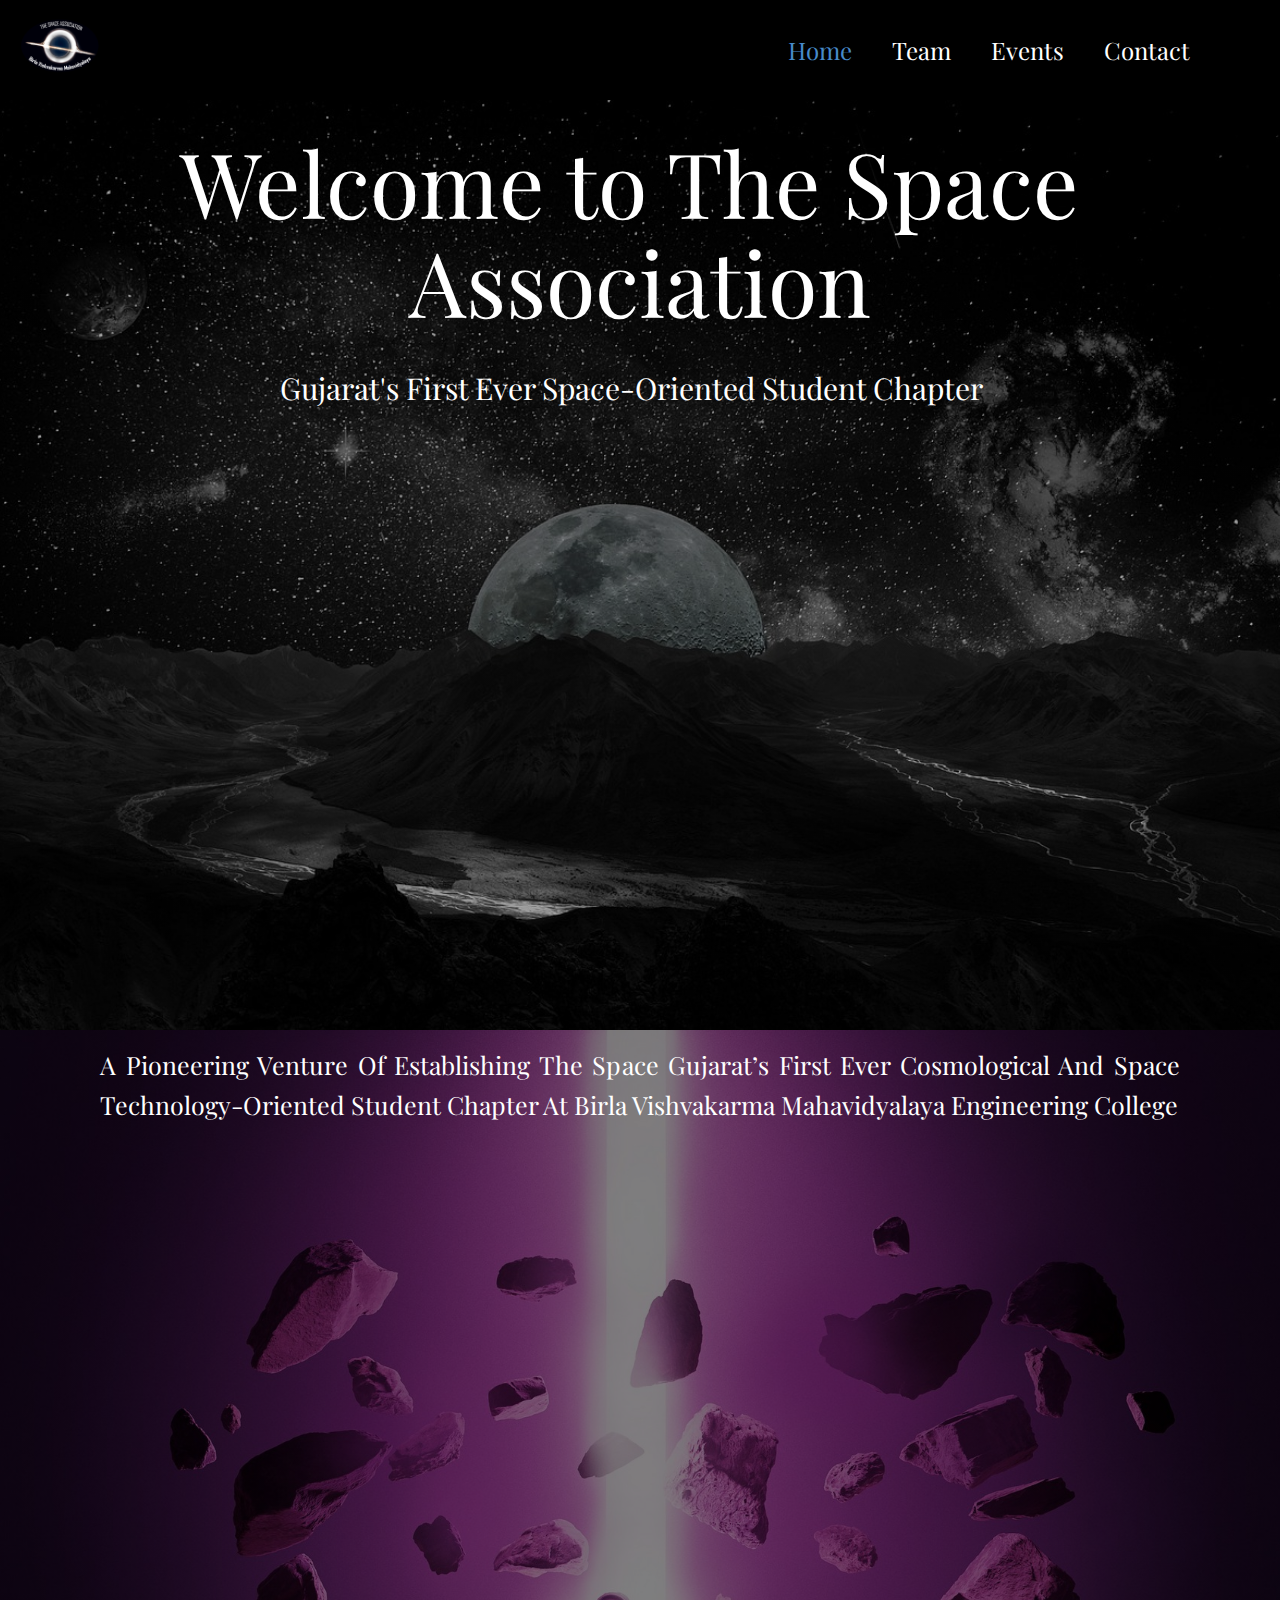
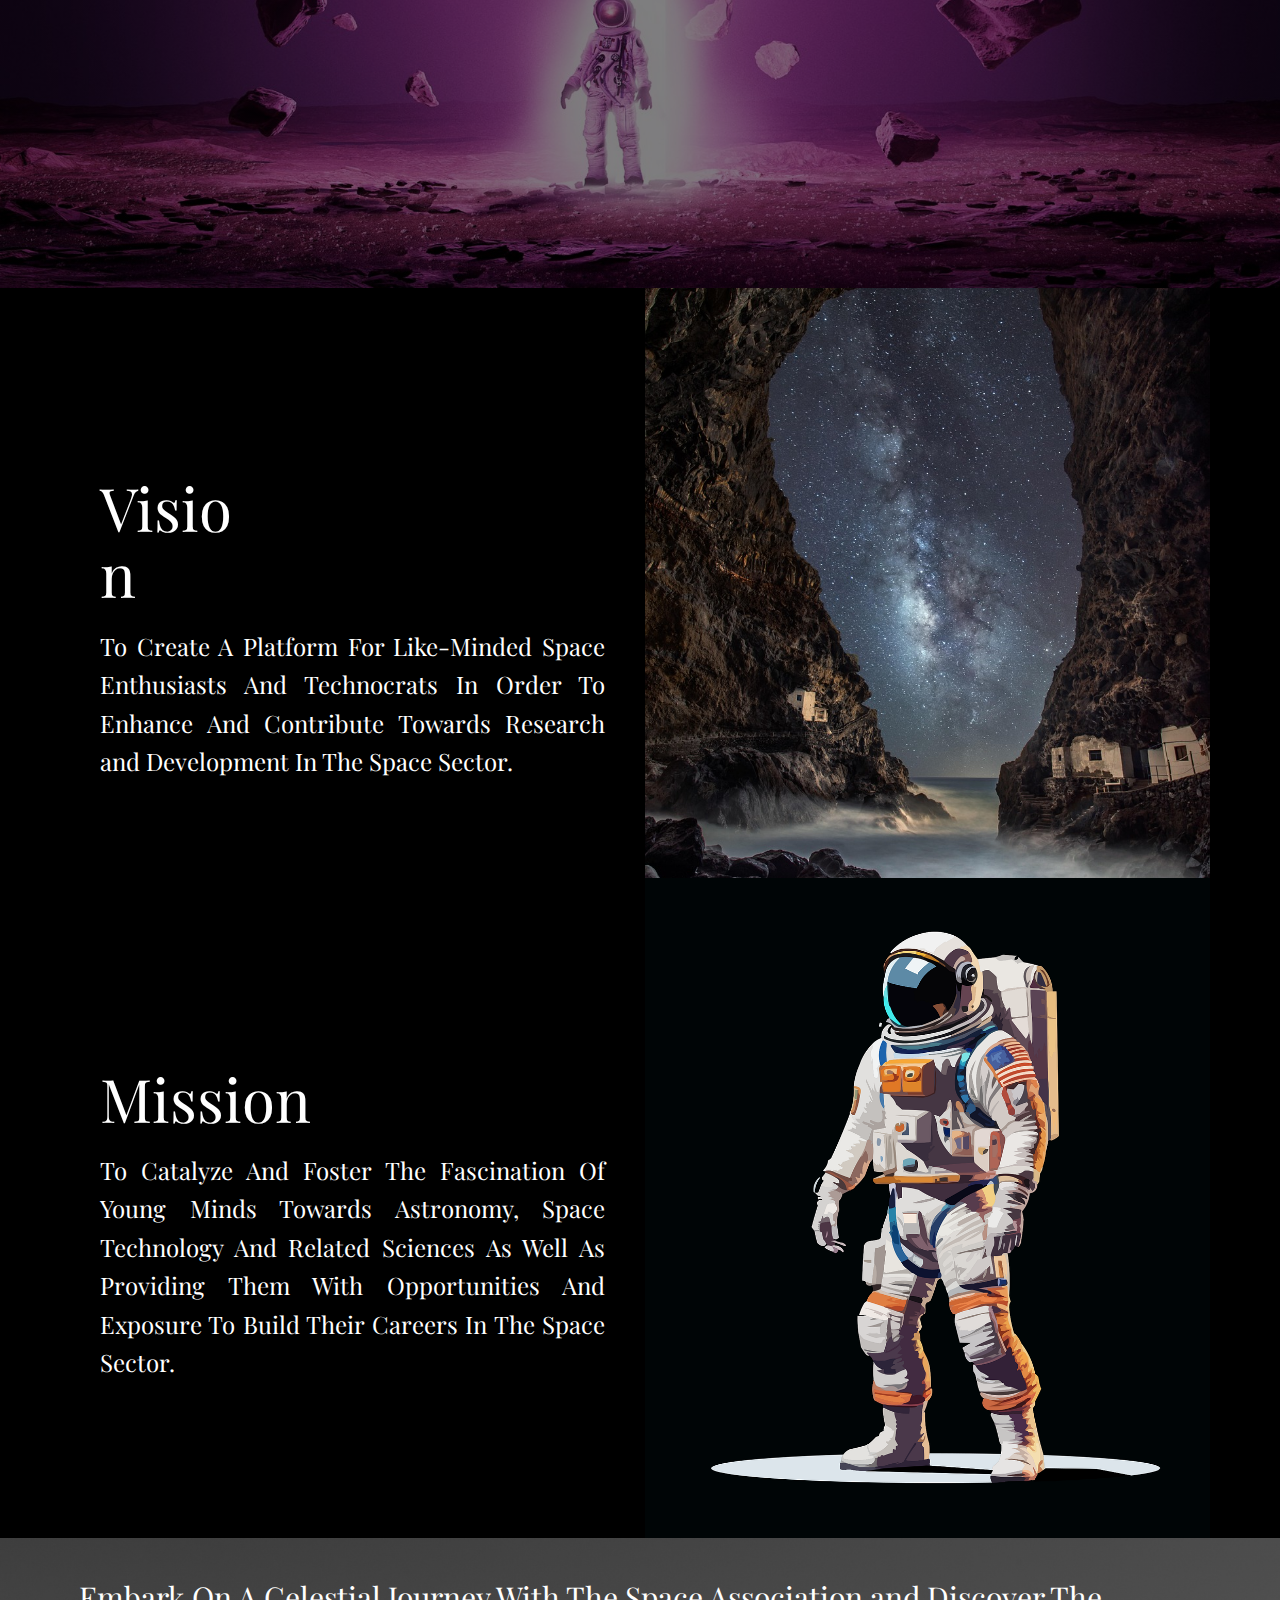
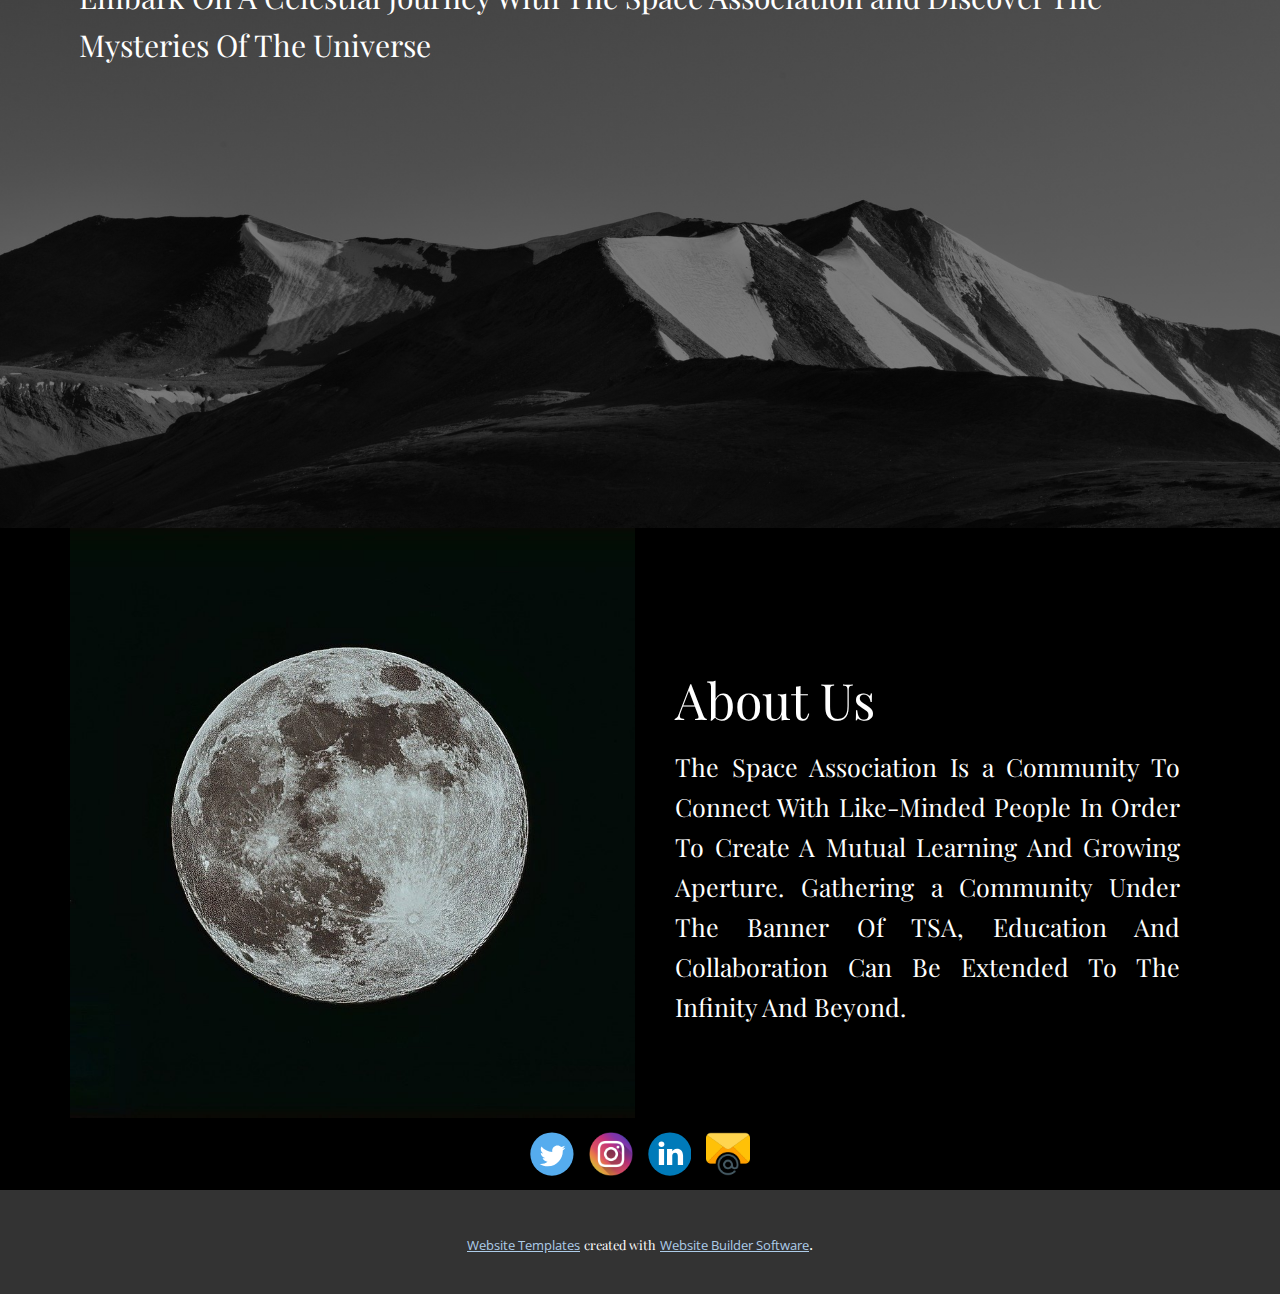
==== index.html @ bc809dcc "Add files via upload" ====
<!DOCTYPE html>
<html style="font-size: 16px;" lang="en"><head>
    <meta name="viewport" content="width=device-width, initial-scale=1.0">
    <meta charset="utf-8">
    <meta name="keywords" content="INTUITIVE, Your design is your passion, Key Features, Pricing Plan, Empire State Building">
    <meta name="description" content="">
    <title>Home</title>
    <link rel="stylesheet" href="nicepage.css" media="screen">
<link rel="stylesheet" href="Home.css" media="screen">
    <script class="u-script" type="text/javascript" src="jquery.js" defer=""></script>
    <script class="u-script" type="text/javascript" src="nicepage.js" defer=""></script>
    <meta name="generator" content="Nicepage 5.12.7, nicepage.com">
    <link id="u-theme-google-font" rel="stylesheet" href="https://fonts.googleapis.com/css?family=Roboto:100,100i,300,300i,400,400i,500,500i,700,700i,900,900i|Open+Sans:300,300i,400,400i,500,500i,600,600i,700,700i,800,800i">
    <link id="u-page-google-font" rel="stylesheet" href="https://fonts.googleapis.com/css?family=Playfair+Display:400,400i,500,500i,600,600i,700,700i,800,800i,900,900i">
    
    
    
    
    
    
    
    <script type="application/ld+json">{
		"@context": "http://schema.org",
		"@type": "Organization",
		"name": "TSABVM",
		"logo": "images/TSA1.png",
		"sameAs": [
				"https://twitter.com/TSA_BVM",
				"https://www.instagram.com/tsa_bvm",
				"https://www.linkedin.com/in/tsabvm",
				"execomm.tsa@bvmengineering.ac.in"
		]
}</script>
    <meta name="theme-color" content="#478ac9">
    <meta name="twitter:site" content="@">
    <meta name="twitter:card" content="summary_large_image">
    <meta name="twitter:title" content="Home">
    <meta name="twitter:description" content="TSABVM">
    <meta property="og:title" content="Home">
    <meta property="og:type" content="website">
  <meta data-intl-tel-input-cdn-path="intlTelInput/"></head>
  <body data-home-page="Home.html" data-home-page-title="Home" class="u-body u-xl-mode" data-lang="en"><header class="u-black u-clearfix u-header u-header" id="sec-7424"><a href="https://nicepage.com" class="u-image u-logo u-image-1" data-image-width="1048" data-image-height="912">
        <img src="images/TSA1.png" class="u-logo-image u-logo-image-1">
      </a><nav class="u-align-right u-menu u-menu-one-level u-offcanvas u-menu-1">
        <div class="menu-collapse u-custom-font u-font-playfair-display" style="font-size: 1.5rem; letter-spacing: 0px; font-weight: 400;">
          <a class="u-button-style u-custom-left-right-menu-spacing u-custom-padding-bottom u-custom-top-bottom-menu-spacing u-nav-link u-text-active-palette-1-base u-text-hover-palette-2-base" href="#">
            <svg class="u-svg-link" viewBox="0 0 24 24"><use xmlns:xlink="http://www.w3.org/1999/xlink" xlink:href="#menu-hamburger"></use></svg>
            <svg class="u-svg-content" version="1.1" id="menu-hamburger" viewBox="0 0 16 16" x="0px" y="0px" xmlns:xlink="http://www.w3.org/1999/xlink" xmlns="http://www.w3.org/2000/svg"><g><rect y="1" width="16" height="2"></rect><rect y="7" width="16" height="2"></rect><rect y="13" width="16" height="2"></rect>
</g></svg>
          </a>
        </div>
        <div class="u-custom-menu u-nav-container">
          <ul class="u-custom-font u-font-playfair-display u-nav u-unstyled u-nav-1"><li class="u-nav-item"><a class="u-button-style u-nav-link u-text-active-palette-1-base u-text-hover-palette-2-base" href="Home.html" style="padding: 10px 20px;">Home</a>
</li><li class="u-nav-item"><a class="u-button-style u-nav-link u-text-active-palette-1-base u-text-hover-palette-2-base" href="Team.html" style="padding: 10px 20px;">Team</a>
</li><li class="u-nav-item"><a class="u-button-style u-nav-link u-text-active-palette-1-base u-text-hover-palette-2-base" href="Events.html" style="padding: 10px 20px;">Events</a>
</li><li class="u-nav-item"><a class="u-button-style u-nav-link u-text-active-palette-1-base u-text-hover-palette-2-base" href="Contact.html" style="padding: 10px 20px;">Contact</a>
</li></ul>
        </div>
        <div class="u-custom-menu u-nav-container-collapse">
          <div class="u-black u-container-style u-inner-container-layout u-opacity u-opacity-95 u-sidenav">
            <div class="u-inner-container-layout u-sidenav-overflow">
              <div class="u-menu-close"></div>
              <ul class="u-align-center u-nav u-popupmenu-items u-unstyled u-nav-2"><li class="u-nav-item"><a class="u-button-style u-nav-link" href="Home.html">Home</a>
</li><li class="u-nav-item"><a class="u-button-style u-nav-link" href="Team.html">Team</a>
</li><li class="u-nav-item"><a class="u-button-style u-nav-link" href="Events.html">Events</a>
</li><li class="u-nav-item"><a class="u-button-style u-nav-link" href="Contact.html">Contact</a>
</li></ul>
            </div>
          </div>
          <div class="u-black u-menu-overlay u-opacity u-opacity-70"></div>
        </div>
      </nav></header>
    <section class="u-align-center u-clearfix u-image u-shading u-section-1" src="" data-image-width="1280" data-image-height="854" id="sec-f2b1">
      <div class="u-clearfix u-sheet u-sheet-1">
        <h1 class="u-align-center u-custom-font u-font-playfair-display u-text u-text-default u-title u-text-1"> Welcome to The Space ​Association</h1>
        <p class="u-align-justify u-custom-font u-font-playfair-display u-large-text u-text u-text-variant u-text-2"> Gujarat's First
Ever Space-Oriented Student Chapter</p>
      </div>
    </section>
    <section class="u-align-left u-clearfix u-image u-shading u-section-2" src="" data-image-width="3844" data-image-height="2268" id="sec-a651">
      <div class="u-clearfix u-sheet u-sheet-1">
        <p class="u-align-justify u-custom-font u-font-playfair-display u-large-text u-text u-text-variant u-text-1"> A Pioneering Venture Of Establishing The Space G​ujarat’s
First Ever Cosmological And Space Technology-Orient​ed Student Chapter At Birla
Vishvakarma Mahavidyalaya Engineering College </p>
      </div>
    </section>
    <section class="u-black u-clearfix u-section-3" id="carousel_c9ad">
      <div class="u-clearfix u-sheet u-sheet-1">
        <div class="u-clearfix u-expanded-width u-gutter-10 u-layout-wrap u-layout-wrap-1">
          <div class="u-layout" style="">
            <div class="u-layout-row" style="">
              <div class="u-black u-container-style u-layout-cell u-right-cell u-size-30 u-size-xs-60 u-layout-cell-1">
                <div class="u-container-layout u-container-layout-1">
                  <h2 class="u-align-left u-custom-font u-font-playfair-display u-text u-text-1">Vision</h2>
                  <p class="u-align-justify u-custom-font u-font-playfair-display u-text u-text-2"> To Create A Platform For Like-Minded Space
Enthusiasts And Technocrats In Order To Enhance And Contribute Towards Research and Development In The Space Sector.</p>
                </div>
              </div>
              <div class="u-align-left u-container-style u-image u-layout-cell u-left-cell u-size-30 u-size-xs-60 u-image-1" src="" data-image-width="863" data-image-height="1280">
                <div class="u-container-layout u-container-layout-2" src=""></div>
              </div>
            </div>
          </div>
        </div>
      </div>
    </section>
    <section class="u-black u-clearfix u-section-4" id="sec-b544">
      <div class="u-clearfix u-sheet u-sheet-1">
        <div class="u-clearfix u-expanded-width u-gutter-10 u-layout-wrap u-layout-wrap-1">
          <div class="u-layout" style="">
            <div class="u-layout-row" style="">
              <div class="u-black u-container-style u-layout-cell u-right-cell u-size-30 u-size-xs-60 u-layout-cell-1">
                <div class="u-container-layout u-container-layout-1">
                  <h2 class="u-align-left u-custom-font u-font-playfair-display u-text u-text-default u-text-1">Mission</h2>
                  <p class="u-align-justify u-custom-font u-font-playfair-display u-text u-text-2"> To Catalyze And Foster The Fascination Of Young Minds
Towards Astronomy, Space Technology And Related Sciences As Well As Providing
Them With Opportunities And Exposure To Build Their Careers In The Space
Sector. </p>
                </div>
              </div>
              <div class="u-align-left u-container-style u-image u-layout-cell u-left-cell u-size-30 u-size-xs-60 u-image-1" src="" data-image-width="1280" data-image-height="1280">
                <div class="u-container-layout u-valign-middle u-container-layout-2" src=""></div>
              </div>
            </div>
          </div>
        </div>
      </div>
    </section>
    <section class="u-align-left u-clearfix u-image u-shading u-section-5" src="" data-image-width="5152" data-image-height="3438" id="carousel_d4d0">
      <div class="u-clearfix u-sheet u-sheet-1">
        <p class="u-align-left u-custom-font u-font-playfair-display u-large-text u-text u-text-variant u-text-1"> Embark On A Celestial Journey With The Space Association and Discover The Mysteries Of The Universe&nbsp; </p>
      </div>
    </section>
    <section class="u-black u-clearfix u-section-6" id="carousel_3b1e">
      <div class="u-clearfix u-sheet u-sheet-1">
        <div class="u-clearfix u-expanded-width u-gutter-10 u-layout-wrap u-layout-wrap-1">
          <div class="u-layout" style="">
            <div class="u-layout-row" style="">
              <div class="u-align-left u-container-style u-image u-layout-cell u-left-cell u-size-30 u-size-xs-60 u-image-1" src="" data-image-width="1280" data-image-height="853">
                <div class="u-container-layout u-valign-middle u-container-layout-1" src=""></div>
              </div>
              <div class="u-black u-container-style u-layout-cell u-right-cell u-size-30 u-size-xs-60 u-layout-cell-2">
                <div class="u-container-layout u-container-layout-2">
                  <h2 class="u-align-left u-custom-font u-font-playfair-display u-text u-text-default u-text-1">About Us</h2>
                  <p class="u-align-justify u-custom-font u-font-playfair-display u-text u-text-2"> The
Space Association Is a Community To Connect With Like-Minded People In Order To
Create A Mutual Learning And Growing Aperture.
Gathering
a Community Under The Banner Of TSA, Education And Collaboration Can Be
Extended To The Infinity And Beyond.
&nbsp;</p>
                </div>
              </div>
            </div>
          </div>
        </div>
      </div>
    </section>
    
    
    <footer class="u-black u-clearfix u-footer" id="sec-fda4"><div class="u-clearfix u-sheet u-valign-middle u-sheet-1">
        <div class="u-align-center u-social-icons u-spacing-15 u-social-icons-1">
          <a class="u-social-url" title="twitter" target="_blank" href="https://twitter.com/TSA_BVM"><span class="u-icon u-social-icon u-social-twitter u-icon-1"><svg class="u-svg-link" preserveAspectRatio="xMidYMin slice" viewBox="0 0 112 112" style=""><use xmlns:xlink="http://www.w3.org/1999/xlink" xlink:href="#svg-1923"></use></svg><svg class="u-svg-content" viewBox="0 0 112 112" x="0" y="0" id="svg-1923"><circle fill="currentColor" class="st0" cx="56.1" cy="56.1" r="55"></circle><path fill="#FFFFFF" d="M83.8,47.3c0,0.6,0,1.2,0,1.7c0,17.7-13.5,38.2-38.2,38.2C38,87.2,31,85,25,81.2c1,0.1,2.1,0.2,3.2,0.2
      c6.3,0,12.1-2.1,16.7-5.7c-5.9-0.1-10.8-4-12.5-9.3c0.8,0.2,1.7,0.2,2.5,0.2c1.2,0,2.4-0.2,3.5-0.5c-6.1-1.2-10.8-6.7-10.8-13.1
      c0-0.1,0-0.1,0-0.2c1.8,1,3.9,1.6,6.1,1.7c-3.6-2.4-6-6.5-6-11.2c0-2.5,0.7-4.8,1.8-6.7c6.6,8.1,16.5,13.5,27.6,14
      c-0.2-1-0.3-2-0.3-3.1c0-7.4,6-13.4,13.4-13.4c3.9,0,7.3,1.6,9.8,4.2c3.1-0.6,5.9-1.7,8.5-3.3c-1,3.1-3.1,5.8-5.9,7.4
      c2.7-0.3,5.3-1,7.7-2.1C88.7,43,86.4,45.4,83.8,47.3z"></path></svg></span>
          </a>
          <a class="u-social-url" title="instagram" target="_blank" href="https://www.instagram.com/tsa_bvm"><span class="u-file-icon u-icon u-social-icon u-social-instagram u-icon-2"><img src="images/3670125.png" alt=""></span>
          </a>
          <a class="u-social-url" title="linkedin" target="_blank" href="https://www.linkedin.com/in/tsabvm"><span class="u-icon u-social-icon u-social-linkedin u-icon-3"><svg class="u-svg-link" preserveAspectRatio="xMidYMin slice" viewBox="0 0 112 112" style=""><use xmlns:xlink="http://www.w3.org/1999/xlink" xlink:href="#svg-81bb"></use></svg><svg class="u-svg-content" viewBox="0 0 112 112" x="0" y="0" id="svg-81bb"><circle fill="currentColor" cx="56.1" cy="56.1" r="55"></circle><path fill="#FFFFFF" d="M41.3,83.7H27.9V43.4h13.4V83.7z M34.6,37.9L34.6,37.9c-4.6,0-7.5-3.1-7.5-7c0-4,3-7,7.6-7s7.4,3,7.5,7
      C42.2,34.8,39.2,37.9,34.6,37.9z M89.6,83.7H76.2V62.2c0-5.4-1.9-9.1-6.8-9.1c-3.7,0-5.9,2.5-6.9,4.9c-0.4,0.9-0.4,2.1-0.4,3.3v22.5
      H48.7c0,0,0.2-36.5,0-40.3h13.4v5.7c1.8-2.7,5-6.7,12.1-6.7c8.8,0,15.4,5.8,15.4,18.1V83.7z"></path></svg></span>
          </a>
          <a class="u-social-url" target="_blank" data-type="Email" title="Email" href="execomm.tsa@bvmengineering.ac.in"><span class="u-file-icon u-icon u-social-email u-social-icon u-icon-4"><img src="images/893247.png" alt=""></span>
          </a>
        </div>
      </div></footer>
    <section class="u-backlink u-clearfix u-grey-80">
      <a class="u-link" href="https://nicepage.com/website-templates" target="_blank">
        <span>Website Templates</span>
      </a>
      <p class="u-text">
        <span>created with</span>
      </p>
      <a class="u-link" href="" target="_blank">
        <span>Website Builder Software</span>
      </a>. 
    </section>
  
</body></html>
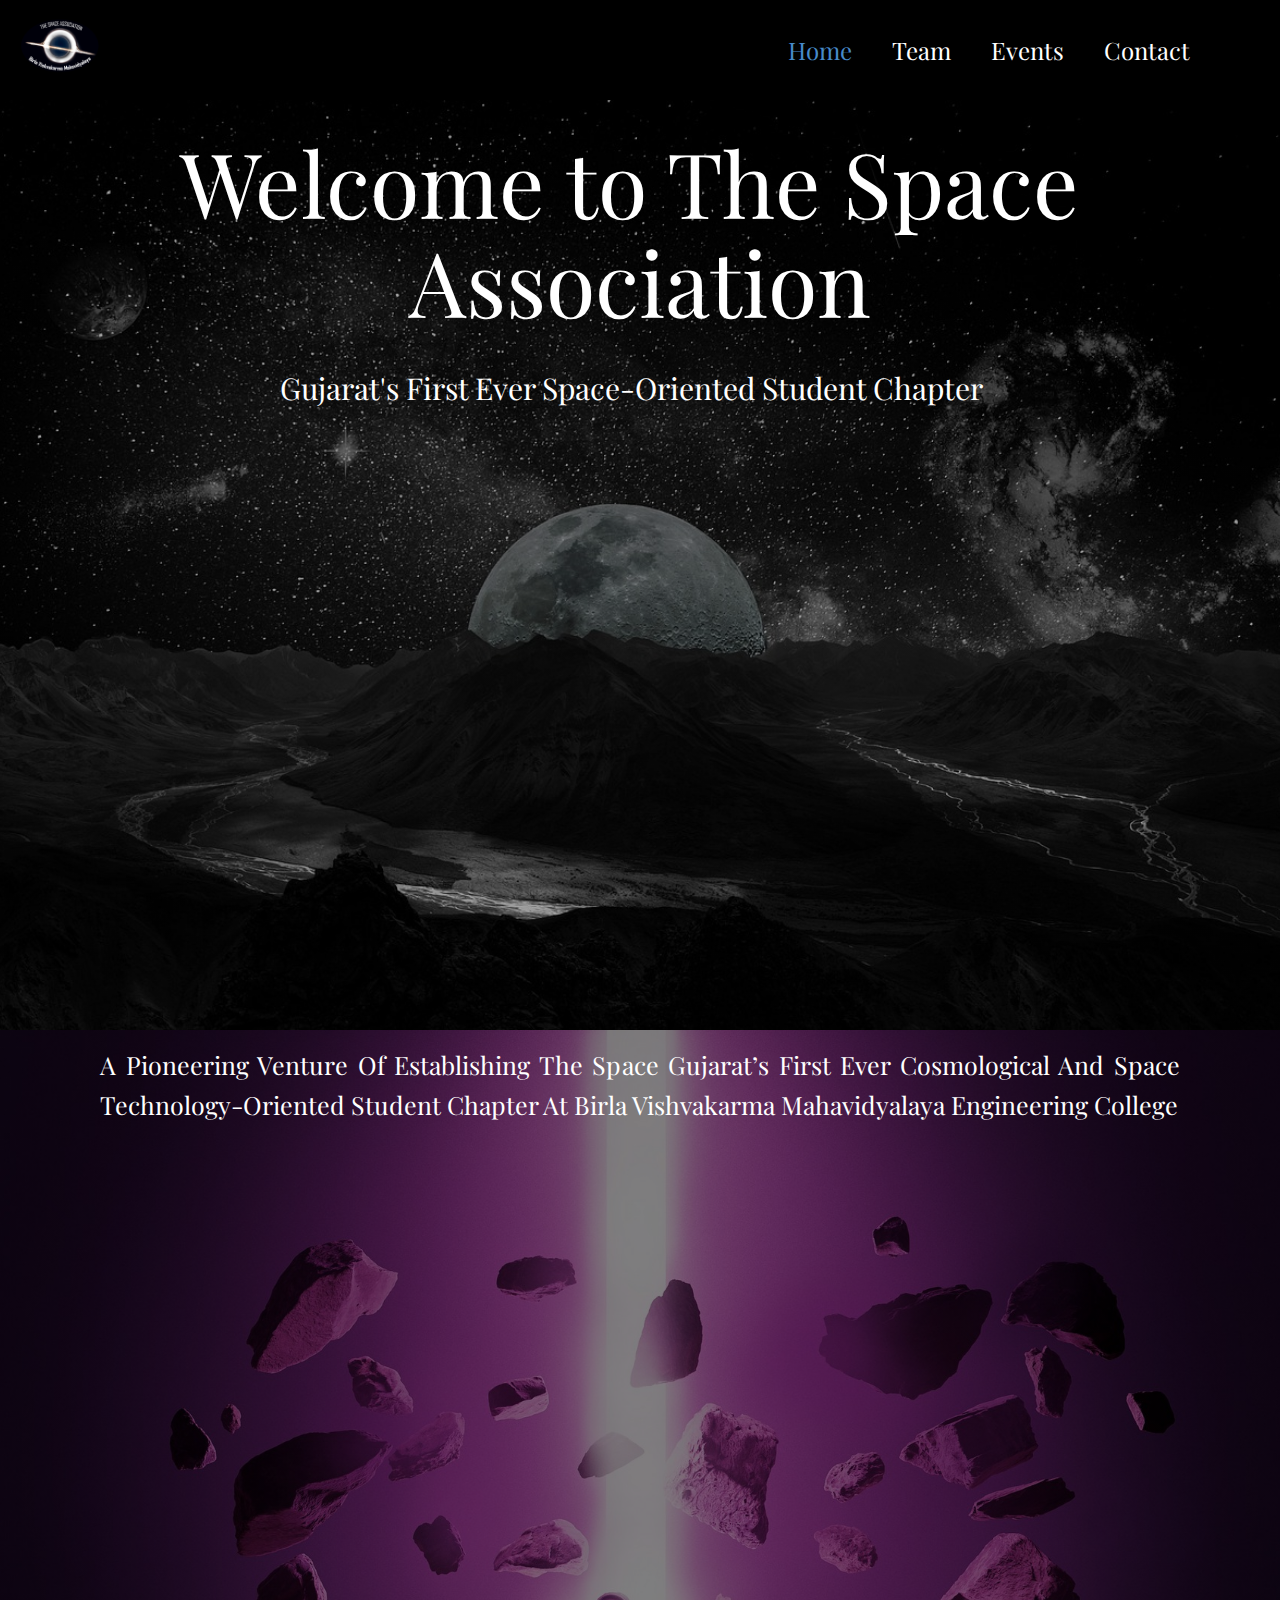
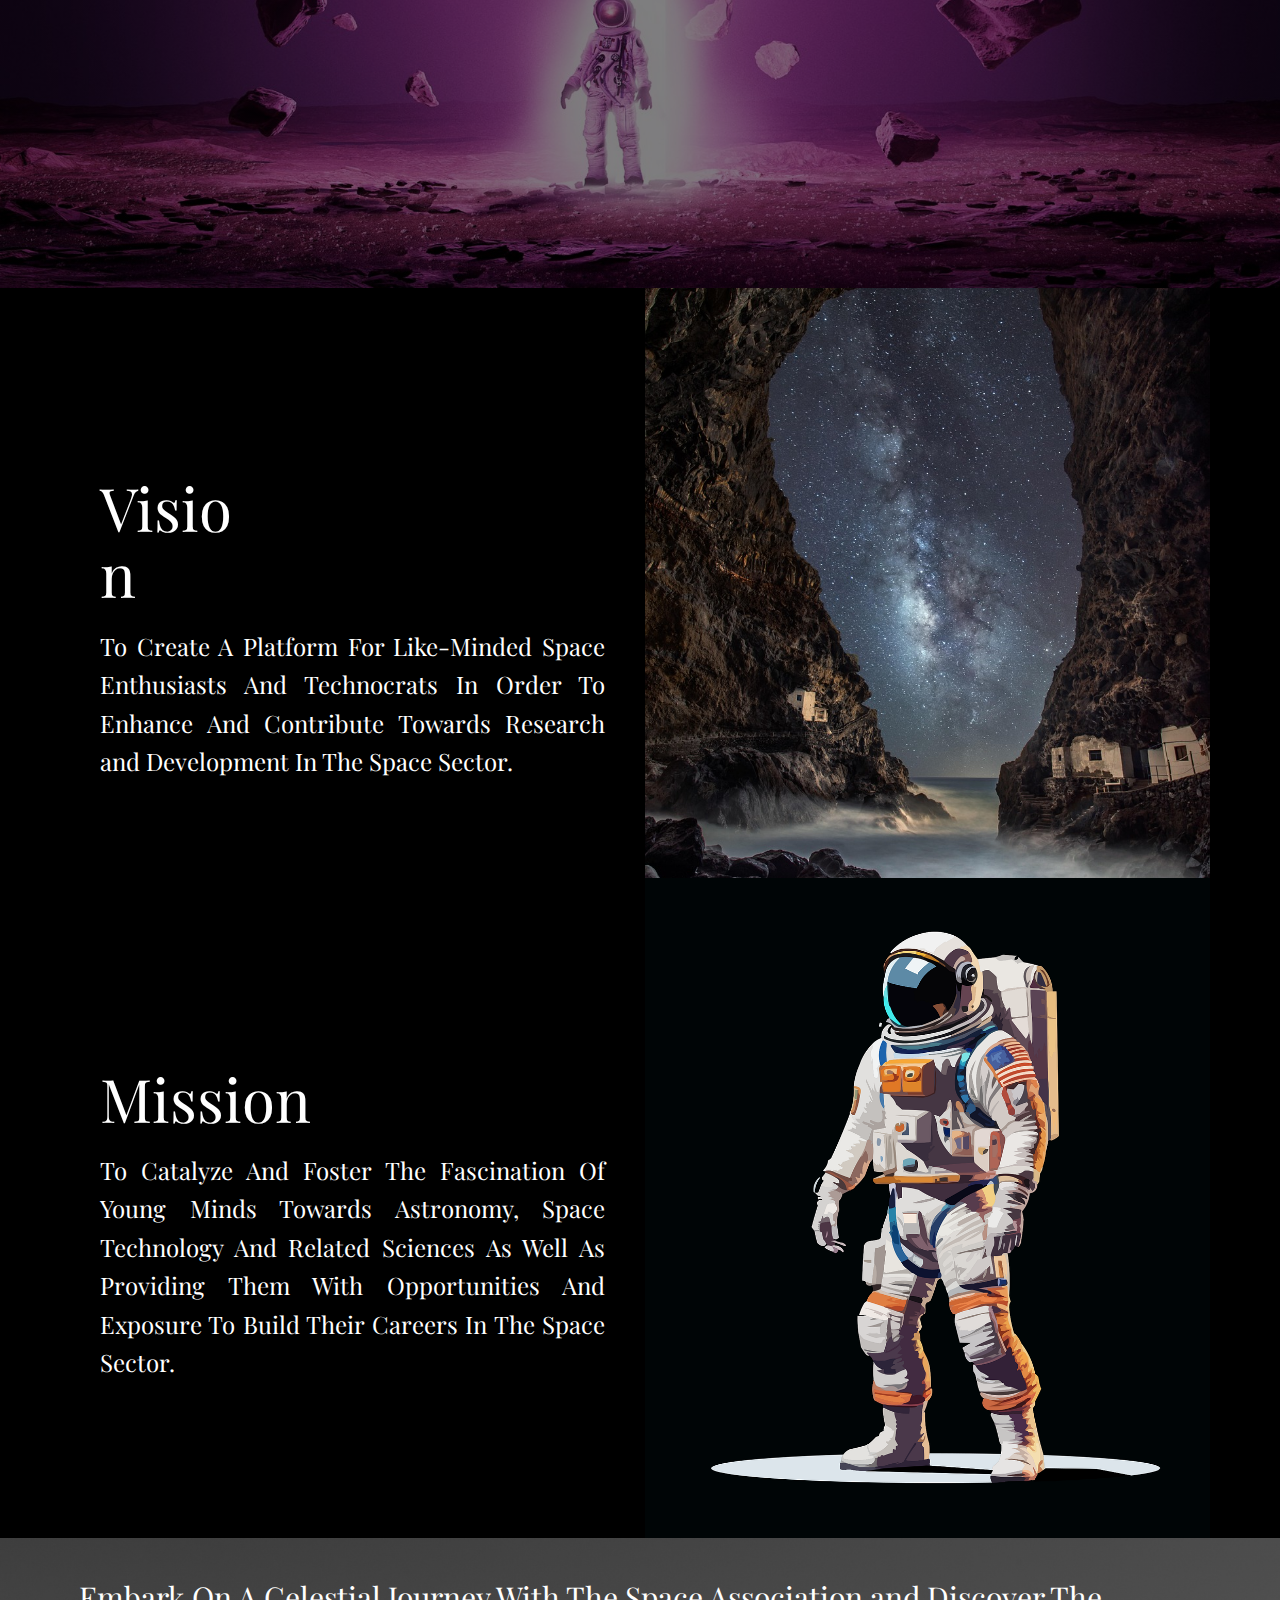
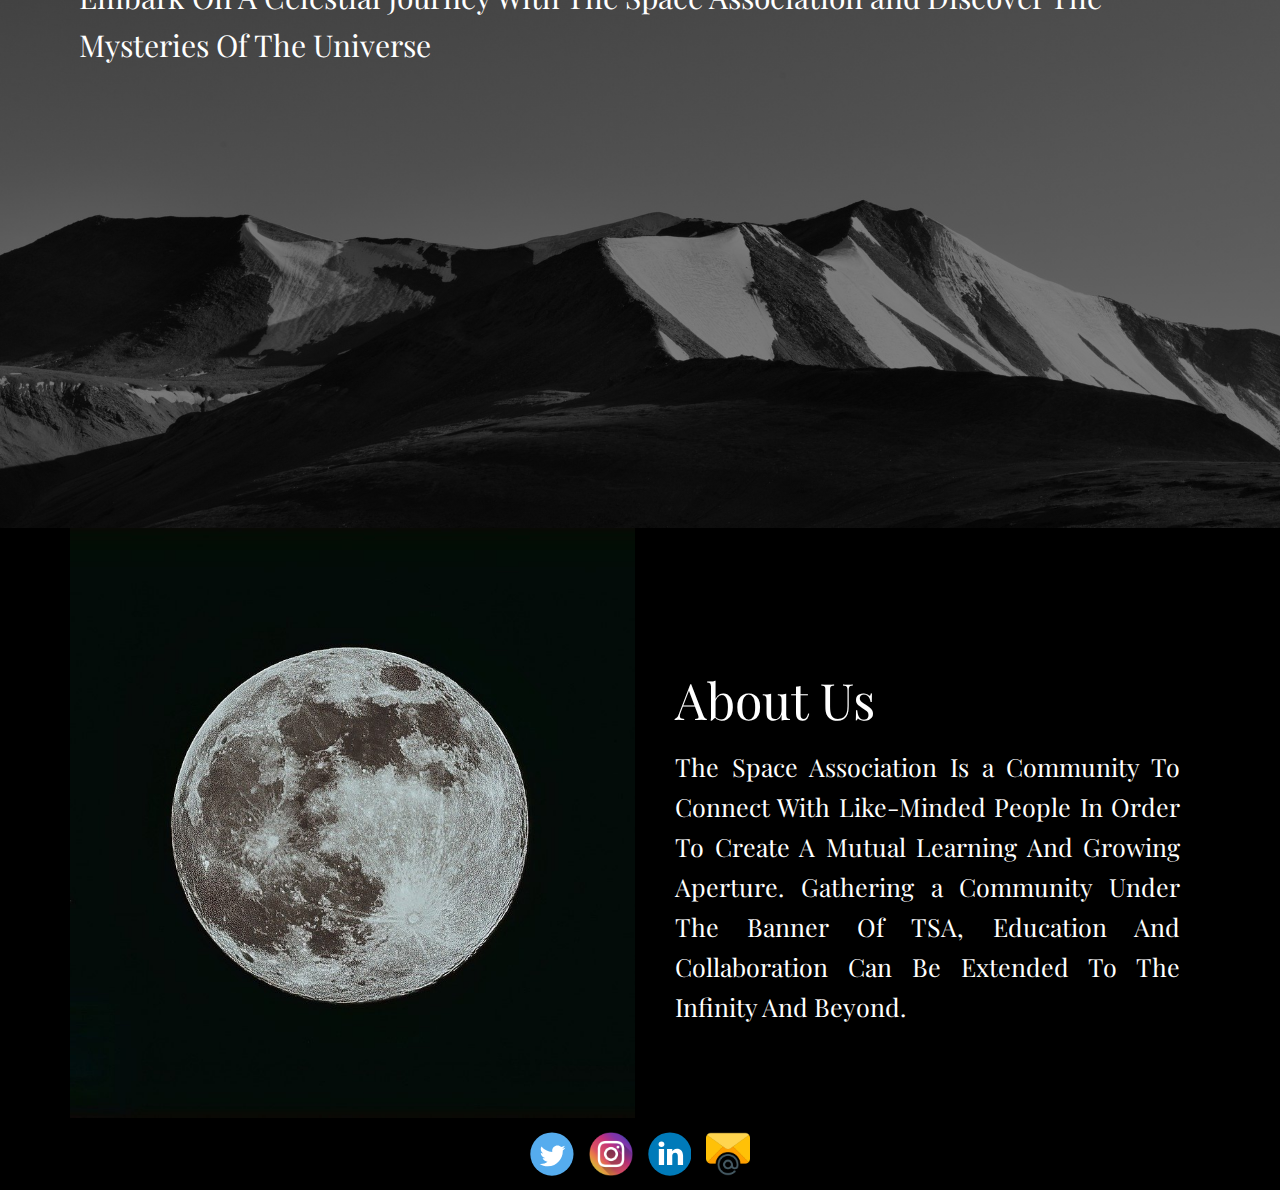
==== commit 8288c6be: "index.html" ====
--- a/index.html
+++ b/index.html
@@ -39,7 +39,7 @@
     <meta property="og:title" content="Home">
     <meta property="og:type" content="website">
   <meta data-intl-tel-input-cdn-path="intlTelInput/"></head>
-  <body data-home-page="Home.html" data-home-page-title="Home" class="u-body u-xl-mode" data-lang="en"><header class="u-black u-clearfix u-header u-header" id="sec-7424"><a href="https://nicepage.com" class="u-image u-logo u-image-1" data-image-width="1048" data-image-height="912">
+  <body data-home-page="Home.html" data-home-page-title="Home" class="u-body u-xl-mode" data-lang="en"><header class="u-black u-clearfix u-header u-header" id="sec-7424"><a href="Home.html" class="u-image u-logo u-image-1" data-image-width="1048" data-image-height="912">
         <img src="images/TSA1.png" class="u-logo-image u-logo-image-1">
       </a><nav class="u-align-right u-menu u-menu-one-level u-offcanvas u-menu-1">
         <div class="menu-collapse u-custom-font u-font-playfair-display" style="font-size: 1.5rem; letter-spacing: 0px; font-weight: 400;">
@@ -175,17 +175,7 @@
           <a class="u-social-url" target="_blank" data-type="Email" title="Email" href="execomm.tsa@bvmengineering.ac.in"><span class="u-file-icon u-icon u-social-email u-social-icon u-icon-4"><img src="images/893247.png" alt=""></span>
           </a>
         </div>
-      </div></footer>
-    <section class="u-backlink u-clearfix u-grey-80">
-      <a class="u-link" href="https://nicepage.com/website-templates" target="_blank">
-        <span>Website Templates</span>
-      </a>
-      <p class="u-text">
-        <span>created with</span>
-      </p>
-      <a class="u-link" href="" target="_blank">
-        <span>Website Builder Software</span>
-      </a>. 
+      </div>              
     </section>
   
-</body></html>+</body></html>
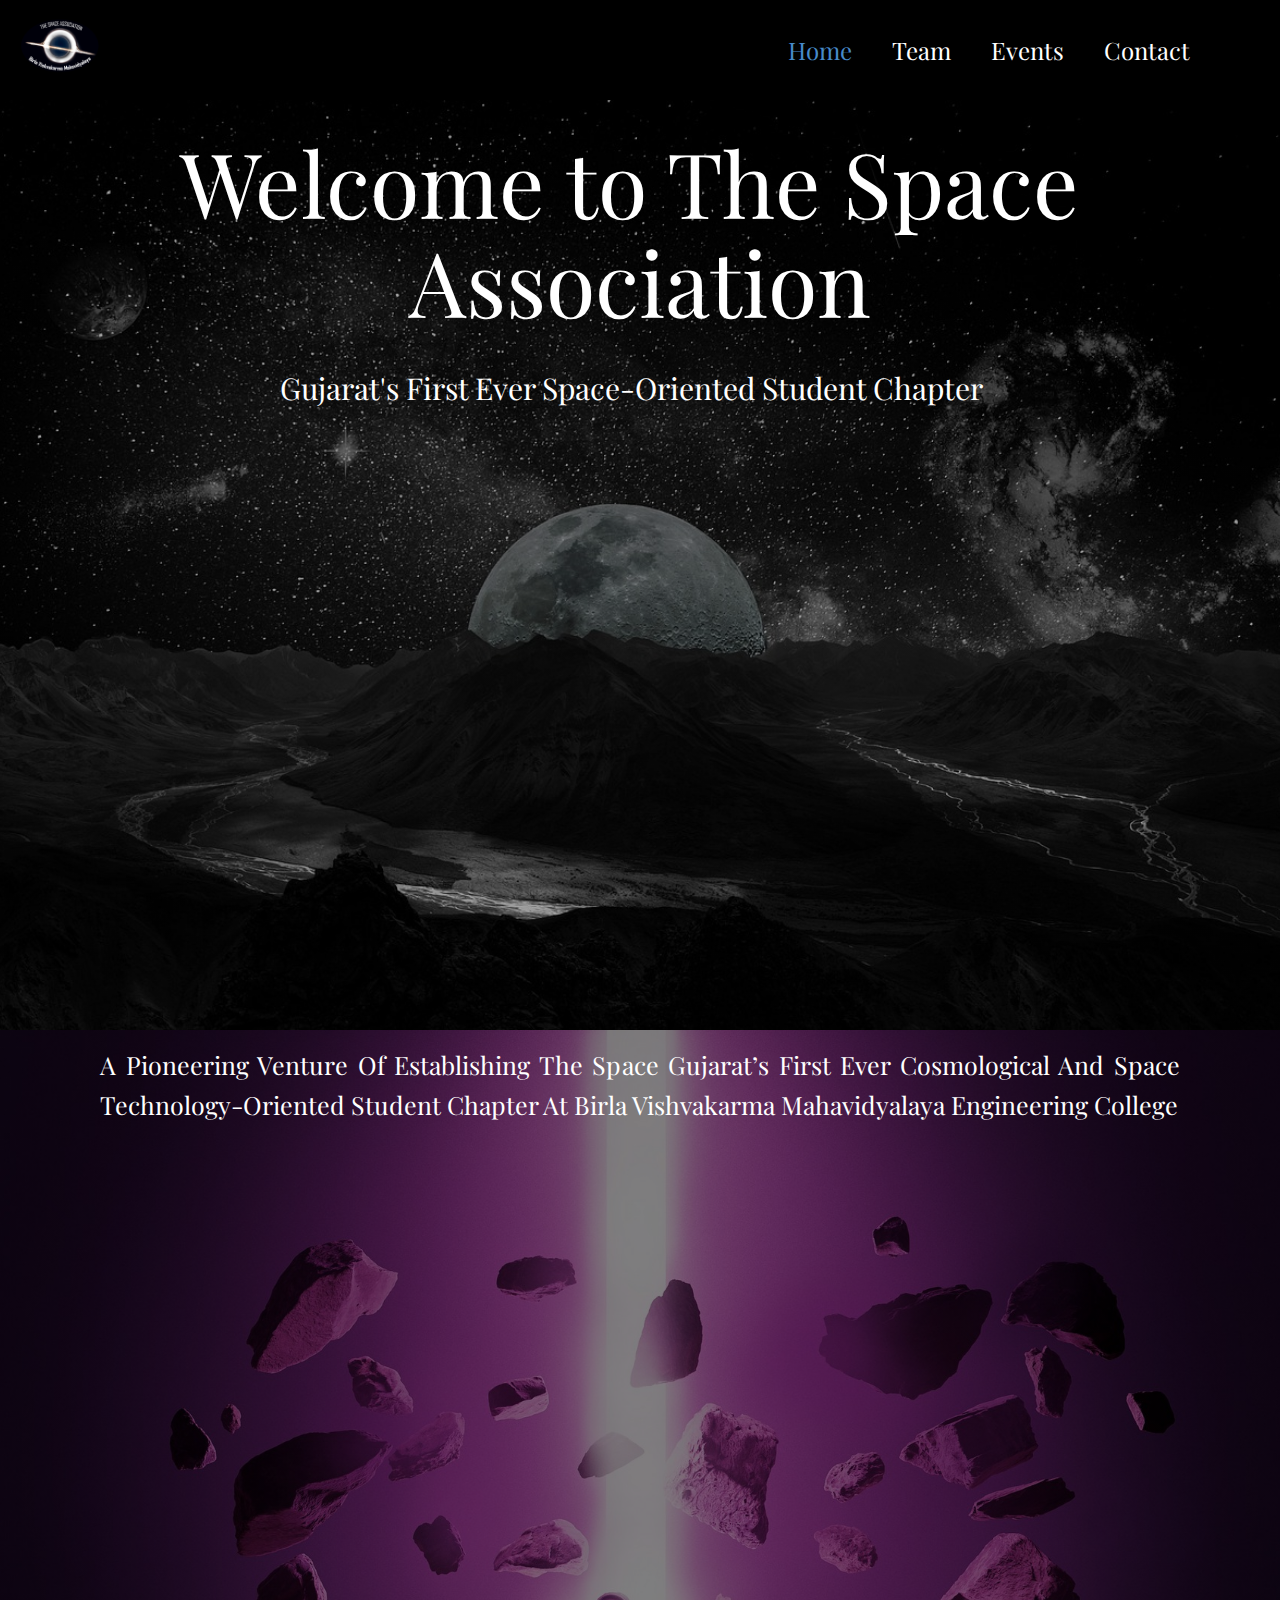
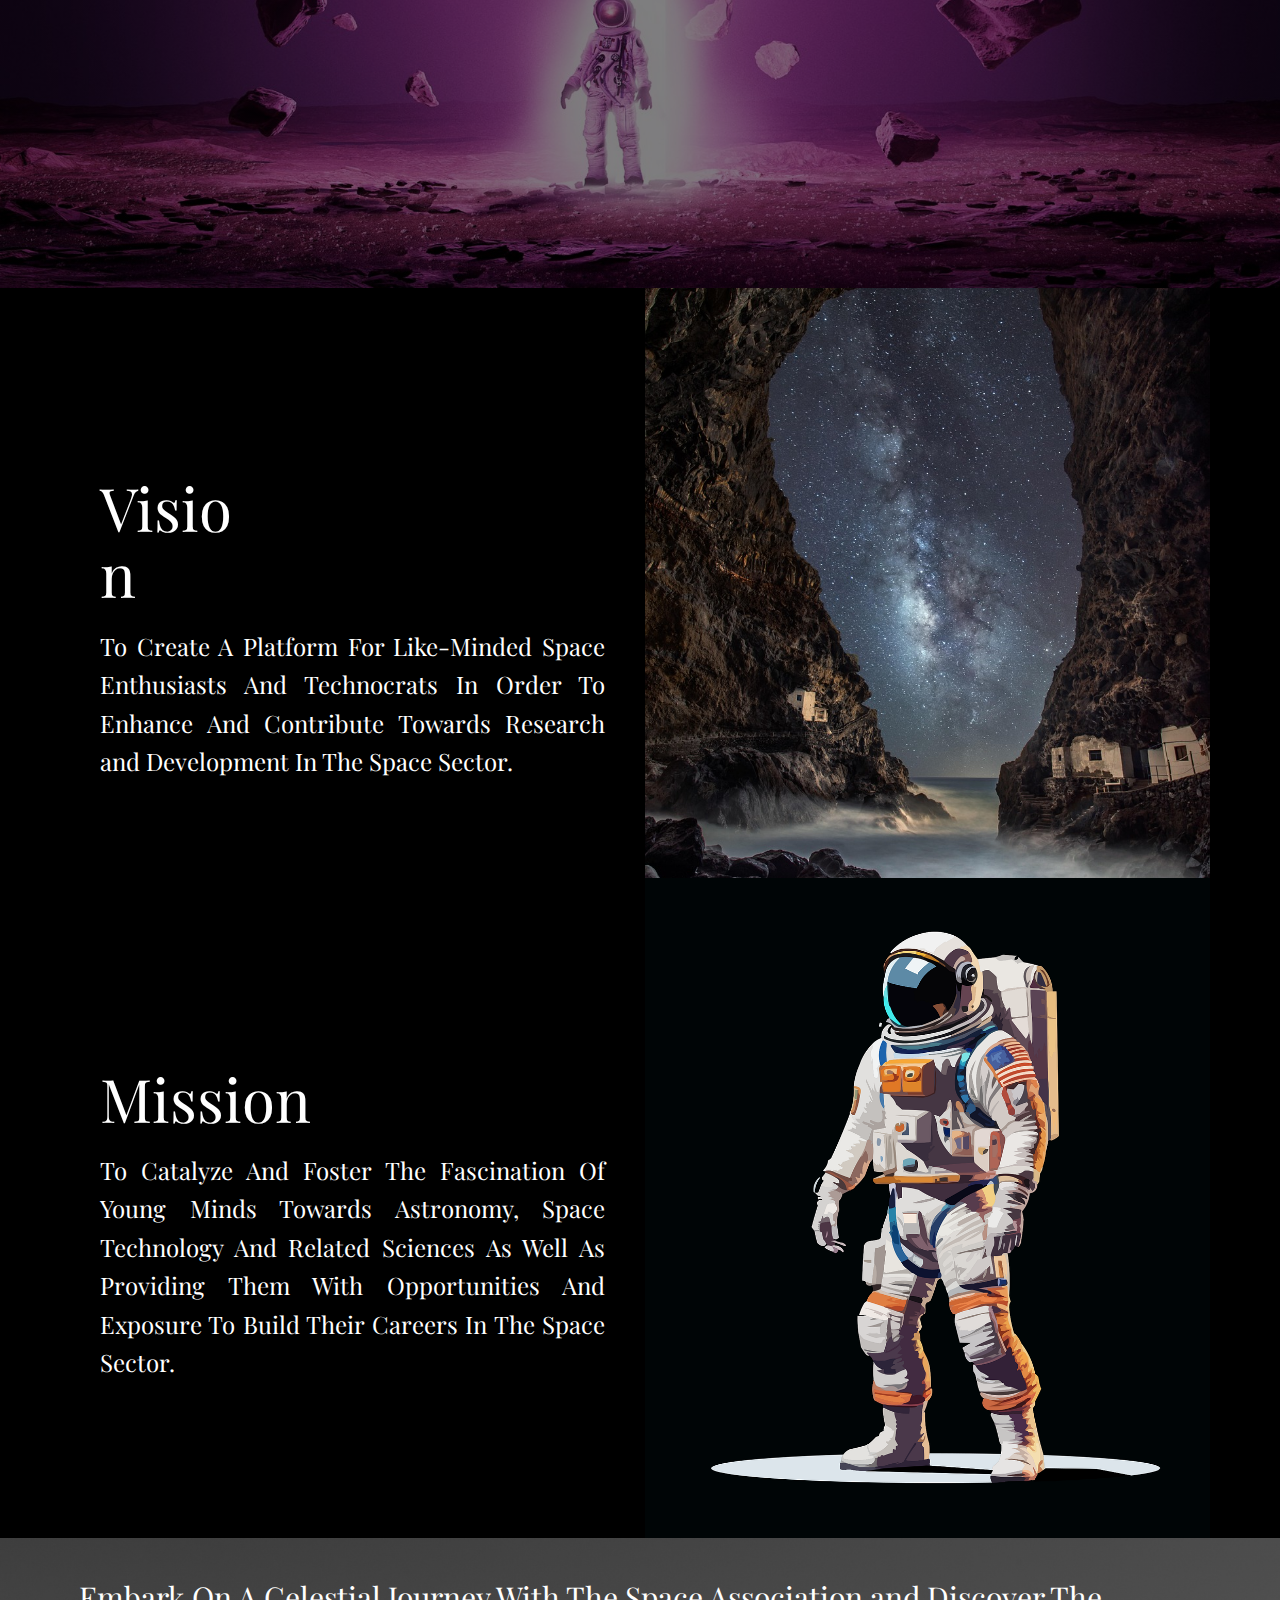
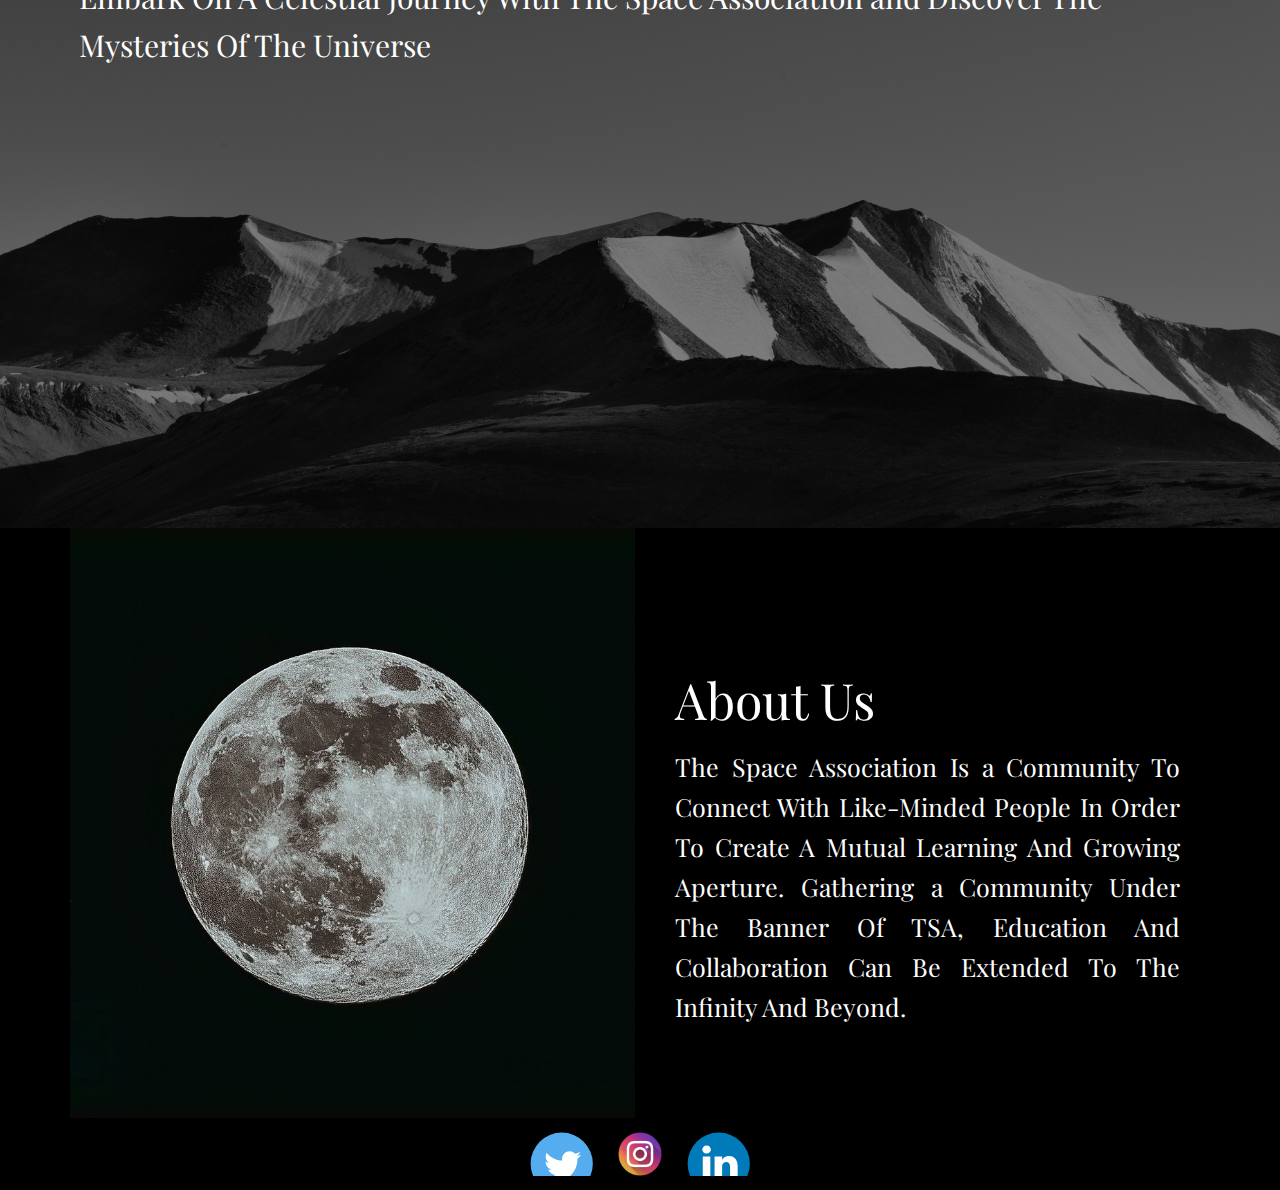
==== commit ca619034: "index.html" ====
--- a/index.html
+++ b/index.html
@@ -172,7 +172,7 @@
       C42.2,34.8,39.2,37.9,34.6,37.9z M89.6,83.7H76.2V62.2c0-5.4-1.9-9.1-6.8-9.1c-3.7,0-5.9,2.5-6.9,4.9c-0.4,0.9-0.4,2.1-0.4,3.3v22.5
       H48.7c0,0,0.2-36.5,0-40.3h13.4v5.7c1.8-2.7,5-6.7,12.1-6.7c8.8,0,15.4,5.8,15.4,18.1V83.7z"></path></svg></span>
           </a>
-          <a class="u-social-url" target="_blank" data-type="Email" title="Email" href="execomm.tsa@bvmengineering.ac.in"><span class="u-file-icon u-icon u-social-email u-social-icon u-icon-4"><img src="images/893247.png" alt=""></span>
+
           </a>
         </div>
       </div>              
